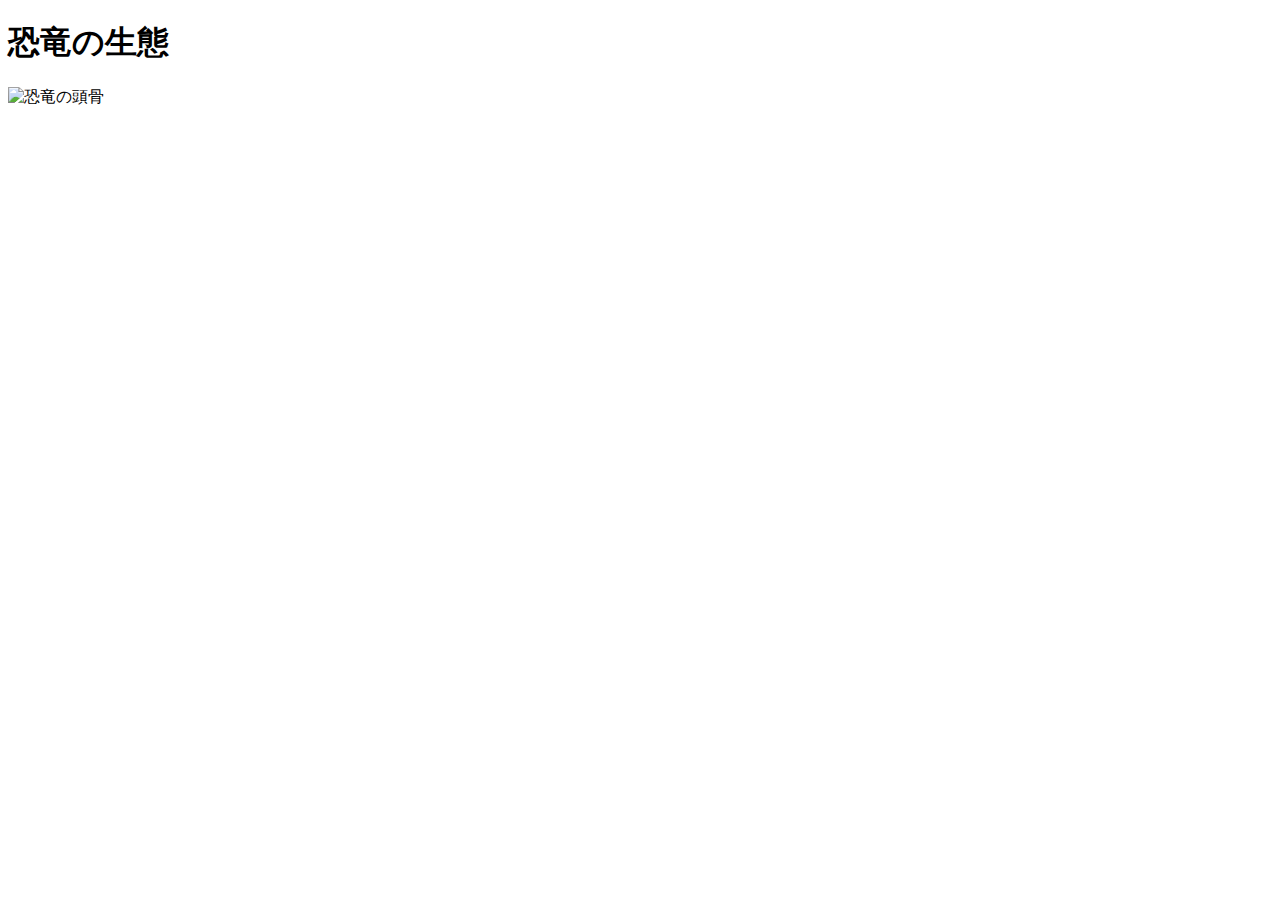
==== index.html @ 78713a02 "Update index.html" ====
<!DOCTYPE html>
<html lang='ja'>
<head>
<meta charset='UTF-8'>
<title>WEBクリエイター能力検定練習</title>
<link rel='stylesheet' href='css/stylesheet.css'>
</head>
<body>
<h1 class='title'>恐竜の生態</h1>
<img src='./images/dino001.jpg' alt='恐竜の頭骨'>
</body>
</html>
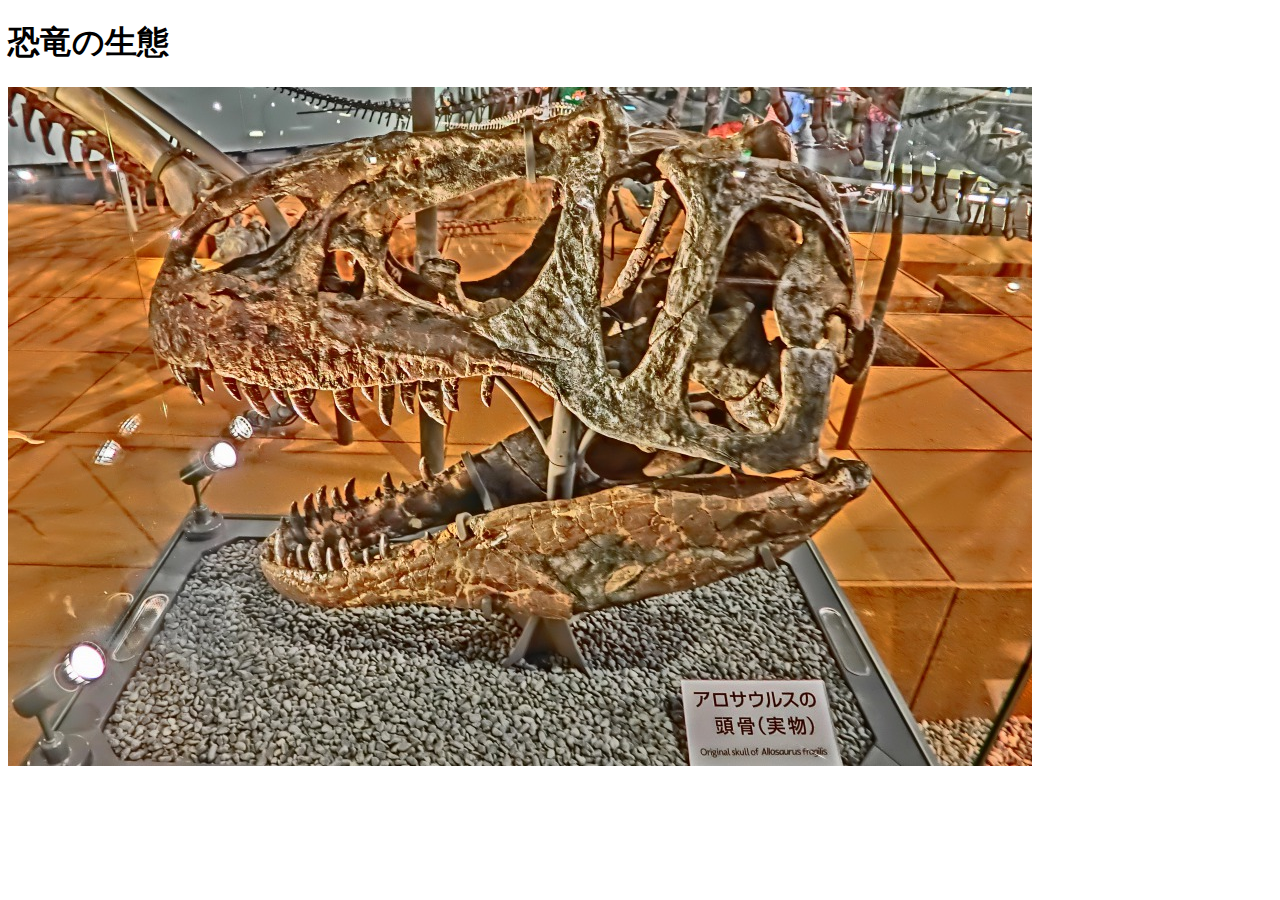
==== commit ef5fa331: "Update index.html" ====
--- a/index.html
+++ b/index.html
@@ -7,6 +7,6 @@
 </head>
 <body>
 <h1 class='title'>恐竜の生態</h1>
-<img src='./images/dino001.jpg' alt='恐竜の頭骨'>
+<img src='./images/dino001.JPG' alt='恐竜の頭骨'>
 </body>
 </html>
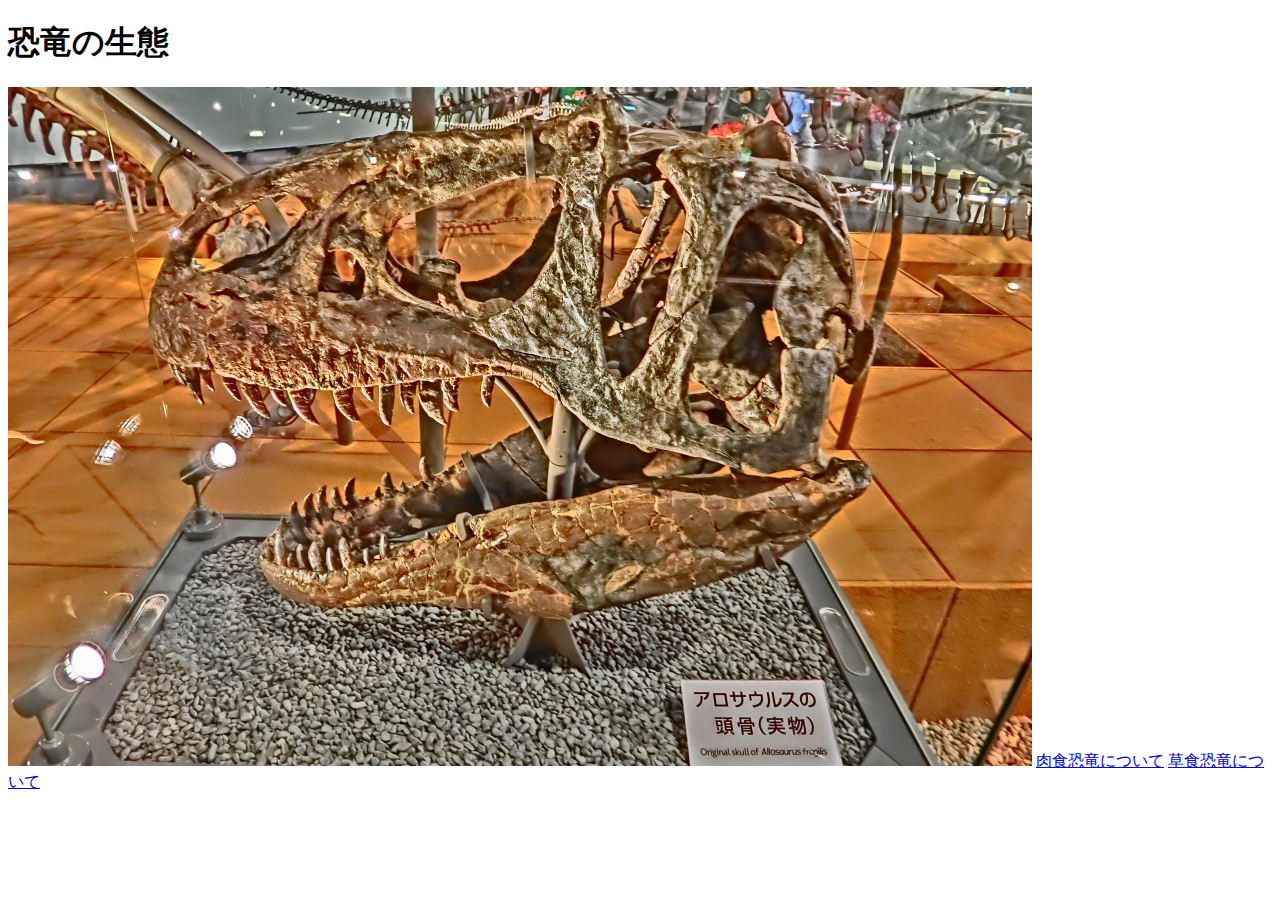
==== commit 8b53d815: "Update index.html" ====
--- a/index.html
+++ b/index.html
@@ -8,5 +8,7 @@
 <body>
 <h1 class='title'>恐竜の生態</h1>
 <img src='./images/dino001.JPG' alt='恐竜の頭骨'>
+<a href='./nikushoku.html'>肉食恐竜について</a>
+<a href='./soshoku.html'>草食恐竜について</a>
 </body>
 </html>
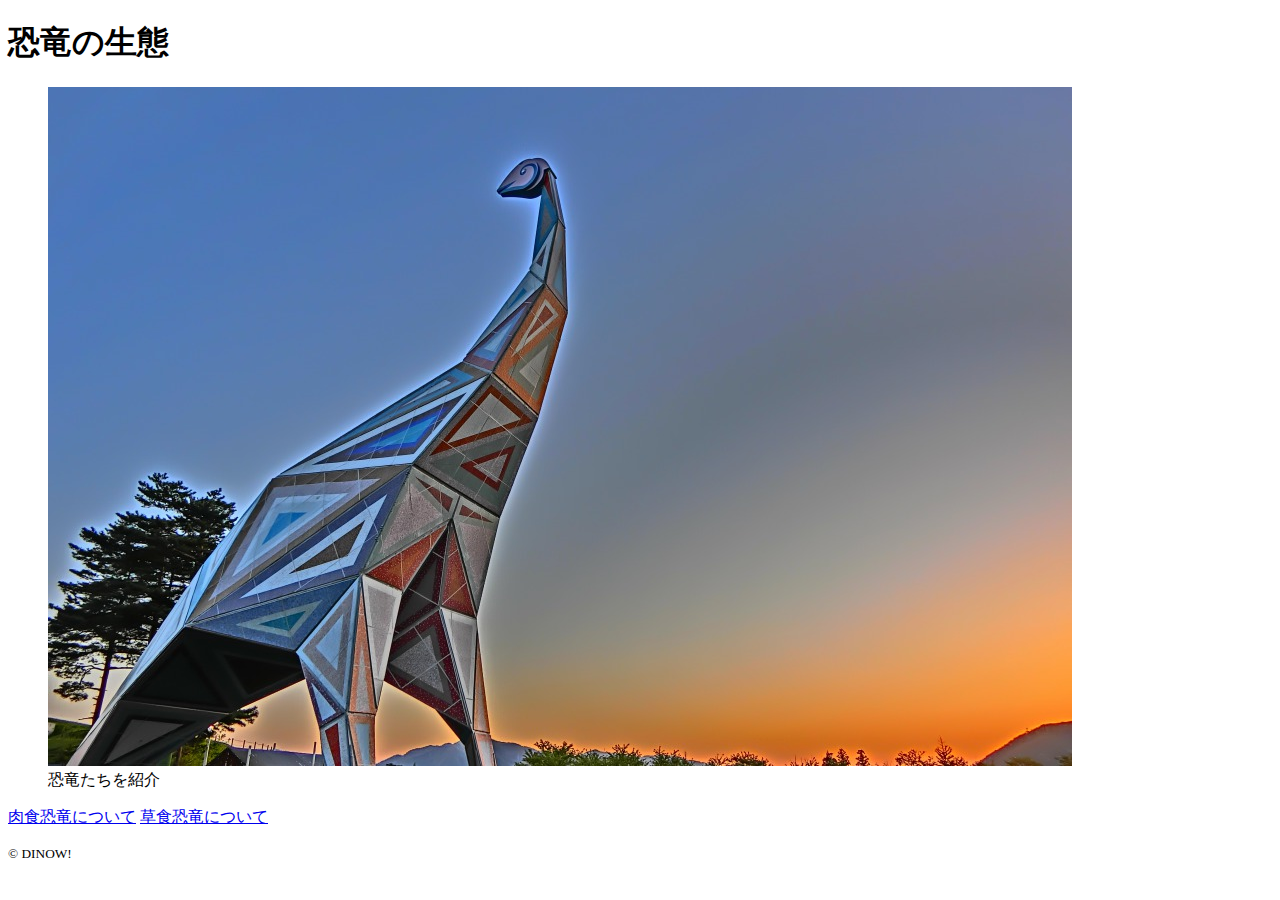
==== commit b0263e59: "Update index.html" ====
--- a/index.html
+++ b/index.html
@@ -6,9 +6,22 @@
 <link rel='stylesheet' href='css/stylesheet.css'>
 </head>
 <body>
+<header></header>
+<main>
+<article>
 <h1 class='title'>恐竜の生態</h1>
-<img src='./images/dino001.JPG' alt='恐竜の頭骨'>
+<figure>
+<img src='./images/dino001.JPG' alt='エモい恐竜のオブジェ'>
+<figcaption>恐竜たちを紹介</figcaption>
+</figure>
+<p>
 <a href='./nikushoku.html'>肉食恐竜について</a>
 <a href='./soshoku.html'>草食恐竜について</a>
+</p>
+</article>
+</main>
+<footer>
+<p><small>&copy; DINOW!</small></p>
+</footer>
 </body>
 </html>
--- a/css/stylesheet.css
+++ b/css/stylesheet.css
@@ -0,0 +1,11 @@
+.top_title {
+  color: black;
+}
+
+.nikushoku_title {
+  color: red;
+}
+
+.soshoku_title {
+  color: green;
+}
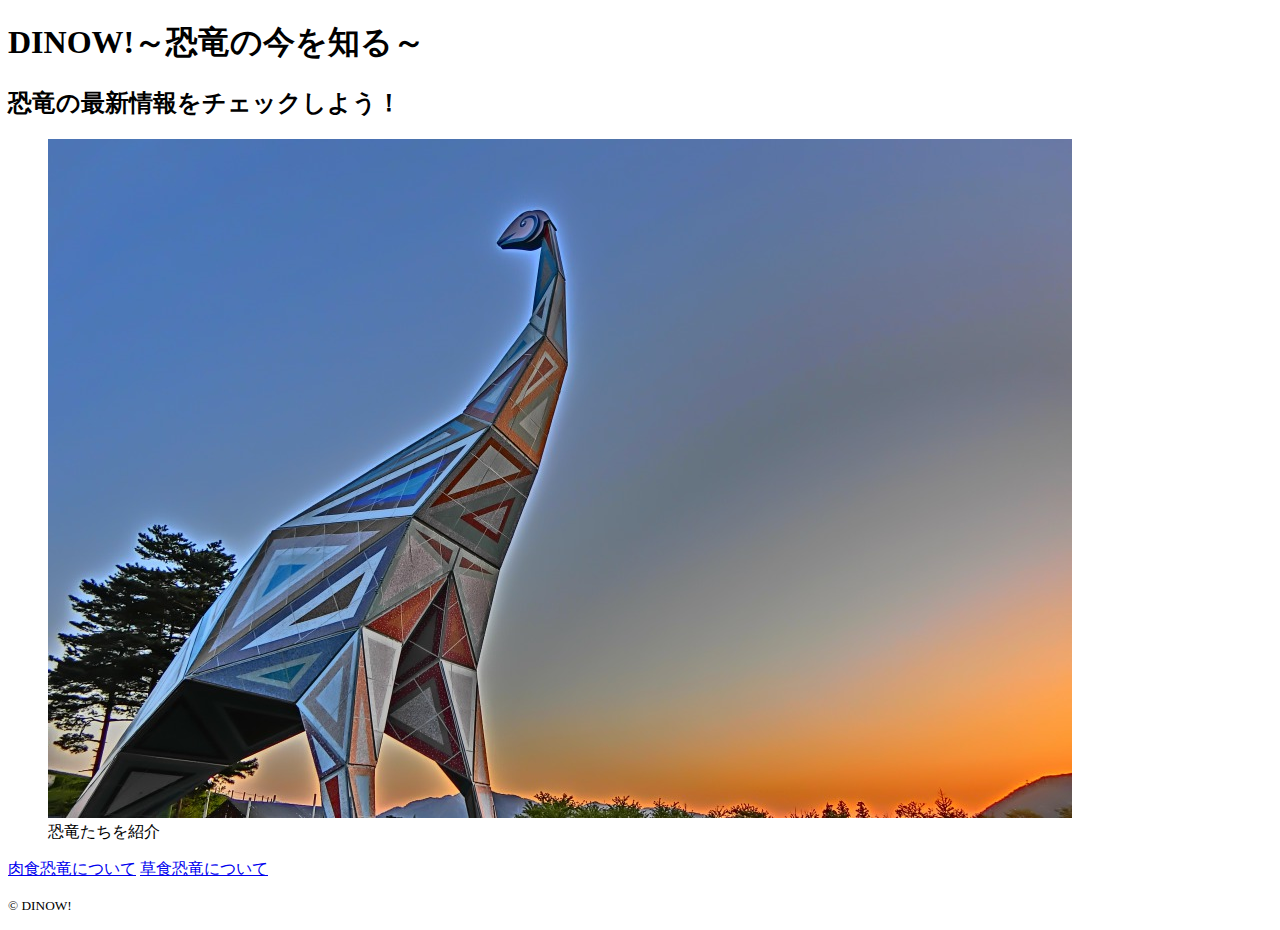
==== commit 39efbfd0: "Update index.html" ====
--- a/index.html
+++ b/index.html
@@ -6,10 +6,12 @@
 <link rel='stylesheet' href='css/stylesheet.css'>
 </head>
 <body>
-<header></header>
+<header>
+<h1 class='title'>DINOW!～恐竜の今を知る～</h1>
+</header>
 <main>
 <article>
-<h1 class='title'>恐竜の生態</h1>
+<h2 class='title'>恐竜の最新情報をチェックしよう！</h2>
 <figure>
 <img src='./images/dino001.JPG' alt='エモい恐竜のオブジェ'>
 <figcaption>恐竜たちを紹介</figcaption>
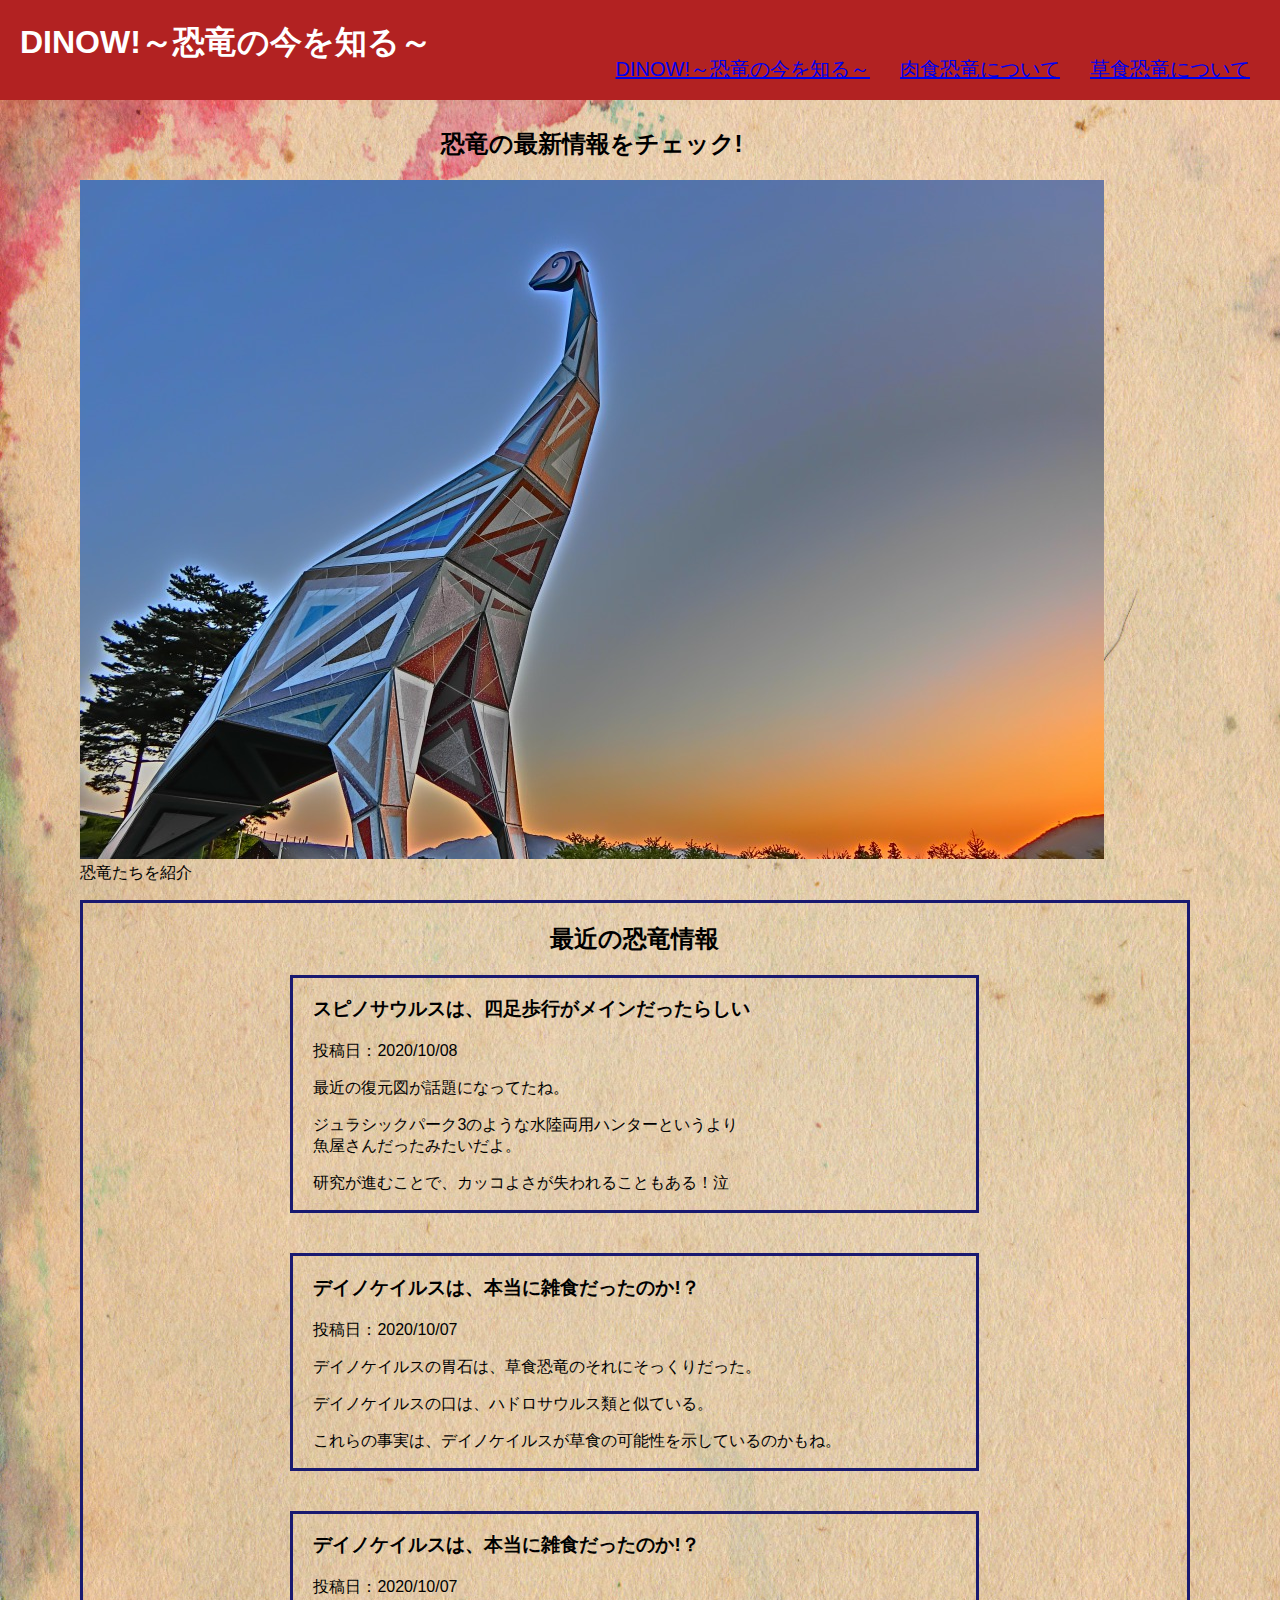
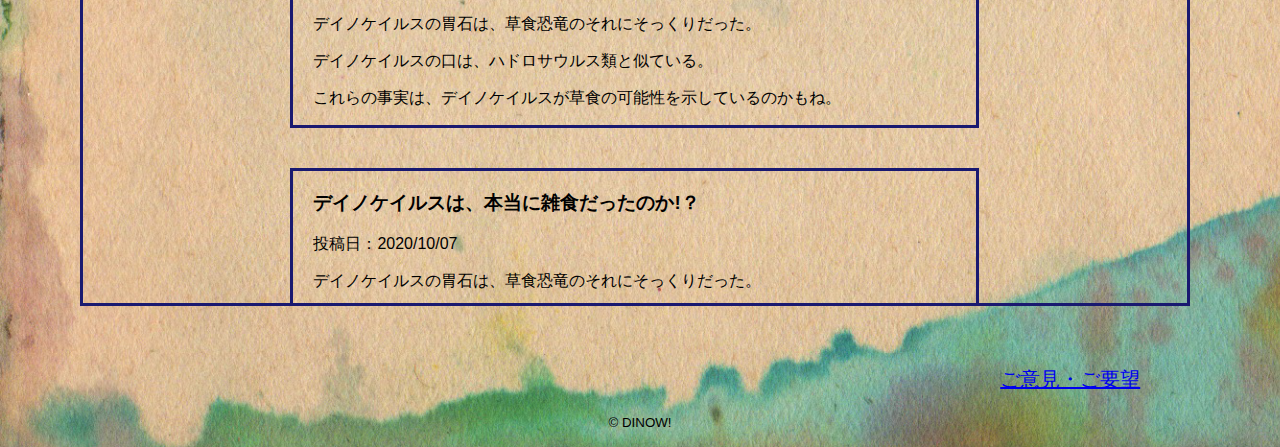
==== commit 11e891b1: "Add files via upload" ====
--- a/index.html
+++ b/index.html
@@ -1,29 +1,70 @@
-<!DOCTYPE html>
-<html lang='ja'>
-<head>
-<meta charset='UTF-8'>
-<title>WEBクリエイター能力検定練習</title>
-<link rel='stylesheet' href='css/stylesheet.css'>
-</head>
-<body>
-<header>
-<h1 class='title'>DINOW!～恐竜の今を知る～</h1>
-</header>
-<main>
-<article>
-<h2 class='title'>恐竜の最新情報をチェックしよう！</h2>
-<figure>
-<img src='./images/dino001.JPG' alt='エモい恐竜のオブジェ'>
-<figcaption>恐竜たちを紹介</figcaption>
-</figure>
-<p>
-<a href='./nikushoku.html'>肉食恐竜について</a>
-<a href='./soshoku.html'>草食恐竜について</a>
-</p>
-</article>
-</main>
-<footer>
-<p><small>&copy; DINOW!</small></p>
-</footer>
-</body>
-</html>
+<!DOCTYPE html>
+<html lang='ja'>
+<head>
+<meta charset='UTF-8'>
+<title>DINOW!～恐竜の今を知る～</title>
+<link rel='stylesheet' href='css/stylesheet.css'>
+</head>
+
+<body>
+<header>
+	<h1 class='title'>DINOW!～恐竜の今を知る～</h1>
+	<nav>
+		<ul>
+			<li><a href='index.html'>DINOW!～恐竜の今を知る～</a></li>
+			<li><a href='nikushoku.html'>肉食恐竜について</a></li>
+			<li><a href='soshoku.html'>草食恐竜について</a></li>
+		</ul>
+	</nav>
+</header>
+<div id='container'>
+	<main>
+		<article>
+			<h2 class='top_title'>恐竜の最新情報をチェック!</h2>
+			<figure>
+				<img src='images/dino001.JPG' alt='エモい恐竜のオブジェ'>
+				<figcaption>恐竜たちを紹介</figcaption>
+			</figure>
+			<section class='dino_info'>	
+				<h2>最近の恐竜情報</h2>
+				<section class='dino_topic'>
+					<h3>スピノサウルスは、四足歩行がメインだったらしい</h3>
+					<p>投稿日：2020/10/08</p>
+					<p>最近の復元図が話題になってたね。</p>
+					<p>ジュラシックパーク3のような水陸両用ハンターというより<br>
+					魚屋さんだったみたいだよ。</p>
+					<p>研究が進むことで、カッコよさが失われることもある！泣</p>
+				</section>
+				<section class='dino_topic'>
+					<h3>デイノケイルスは、本当に雑食だったのか!？</h3>
+					<p>投稿日：2020/10/07</p>
+					<p>デイノケイルスの胃石は、草食恐竜のそれにそっくりだった。</p>
+					<p>デイノケイルスの口は、ハドロサウルス類と似ている。</p>
+					<p>これらの事実は、デイノケイルスが草食の可能性を示しているのかもね。</p>
+				</section>
+				<section class='dino_topic'>
+					<h3>デイノケイルスは、本当に雑食だったのか!？</h3>
+					<p>投稿日：2020/10/07</p>
+					<p>デイノケイルスの胃石は、草食恐竜のそれにそっくりだった。</p>
+					<p>デイノケイルスの口は、ハドロサウルス類と似ている。</p>
+					<p>これらの事実は、デイノケイルスが草食の可能性を示しているのかもね。</p>
+				</section>
+				<section class='dino_topic'>
+					<h3>デイノケイルスは、本当に雑食だったのか!？</h3>
+					<p>投稿日：2020/10/07</p>
+					<p>デイノケイルスの胃石は、草食恐竜のそれにそっくりだった。</p>
+					<p>デイノケイルスの口は、ハドロサウルス類と似ている。</p>
+					<p>これらの事実は、デイノケイルスが草食の可能性を示しているのかもね。</p>
+				</section>
+			</section>
+		</article>
+	</main>
+	<aside>
+		<p><a href='opinion.html'>ご意見・ご要望</a></p>
+	</aside>
+</div>
+<footer>
+	<p><small>&copy; DINOW!</small></p>
+</footer>
+</body>
+</html>--- a/css/stylesheet.css
+++ b/css/stylesheet.css
@@ -1,11 +1,140 @@
+body {
+	font-family: Helvetica,Arial,YuGothic,"游ゴシック体","Yu Gothic","游ゴシック","ヒラギノ角ゴ ProN","Hiragino Kaku Gothic ProN","メイリオ",Meiryo,sans-serif;  
+	background-image: url('../images/20th-century-brown-vintage-paper-4.jpg');
+	background-size: cover;
+}
+
+header {
+	width: 100%;
+	height: 100px;
+	color: #FFFFFF;
+	background-color: #B22222;
+	margin: -8px -8px;
+	position: fixed;
+}
+
+header h1 {
+	padding-left: 20px;
+	float: left;
+}
+
+header nav ul {
+	float: right;
+}
+
+header nav li {
+	font-size: 20px;
+	padding-top: 40px;
+	padding-right: 30px;
+	float: left;
+	list-style: none;
+}
+
+#container {
+	width: 95%;
+	padding-top: 100px;
+	margin: 0 auto 0 auto;
+}
+
+main {
+	width: 80%;
+}
+
+main h2 {
+	text-align: center;
+}
+
+main article {
+	float: left;
+}
+
+.dino_info {
+	width: 100%;
+	height: 1000px;
+	margin-left: 40px;
+	margin-bottom: 40px;
+	border: 3px solid #191970;
+	overflow-y: scroll;
+}
+
+.dino_info h2 {
+	text-align: center;
+}
+
+.dino_topic {
+	width: 60%;
+	margin: 0 auto 40px auto;
+	padding-left: 20px;
+	border: 3px solid #191970;
+}
+
+aside {
+	width: 20%;
+	font-size: 20px;
+	float: right;
+}
+
+footer p {
+	text-align: center;
+	margin-top: 50px;
+	clear: both;
+}
+
 .top_title {
-  color: black;
+	color: black;
 }
 
 .nikushoku_title {
-  color: red;
+	color: red;
 }
 
 .soshoku_title {
-  color: green;
+	color: green;
 }
+
+.dino_table {
+	width: 100%;
+}
+
+.dino_table h2 {
+	text-align: center;
+}
+
+
+.dino_table table {
+	width: 90%;
+	margin: 0 auto 50px auto;
+	border-collapse: collapse;
+}
+
+.dino_table table th, table td {
+	border: 2px solid #191970;
+}
+
+
+form {
+	margin: 0 auto 0 auto;
+}
+
+.name {
+	width: 300px;
+	height: 30px;
+}
+
+.email {
+	width: 400px;
+	height: 30px;
+}
+
+textarea {
+	width: 500px;
+	height: 100px;
+}
+
+.submit_button {
+	width: 150px;
+	height: 30px;
+	text-align: center;
+}
+
+
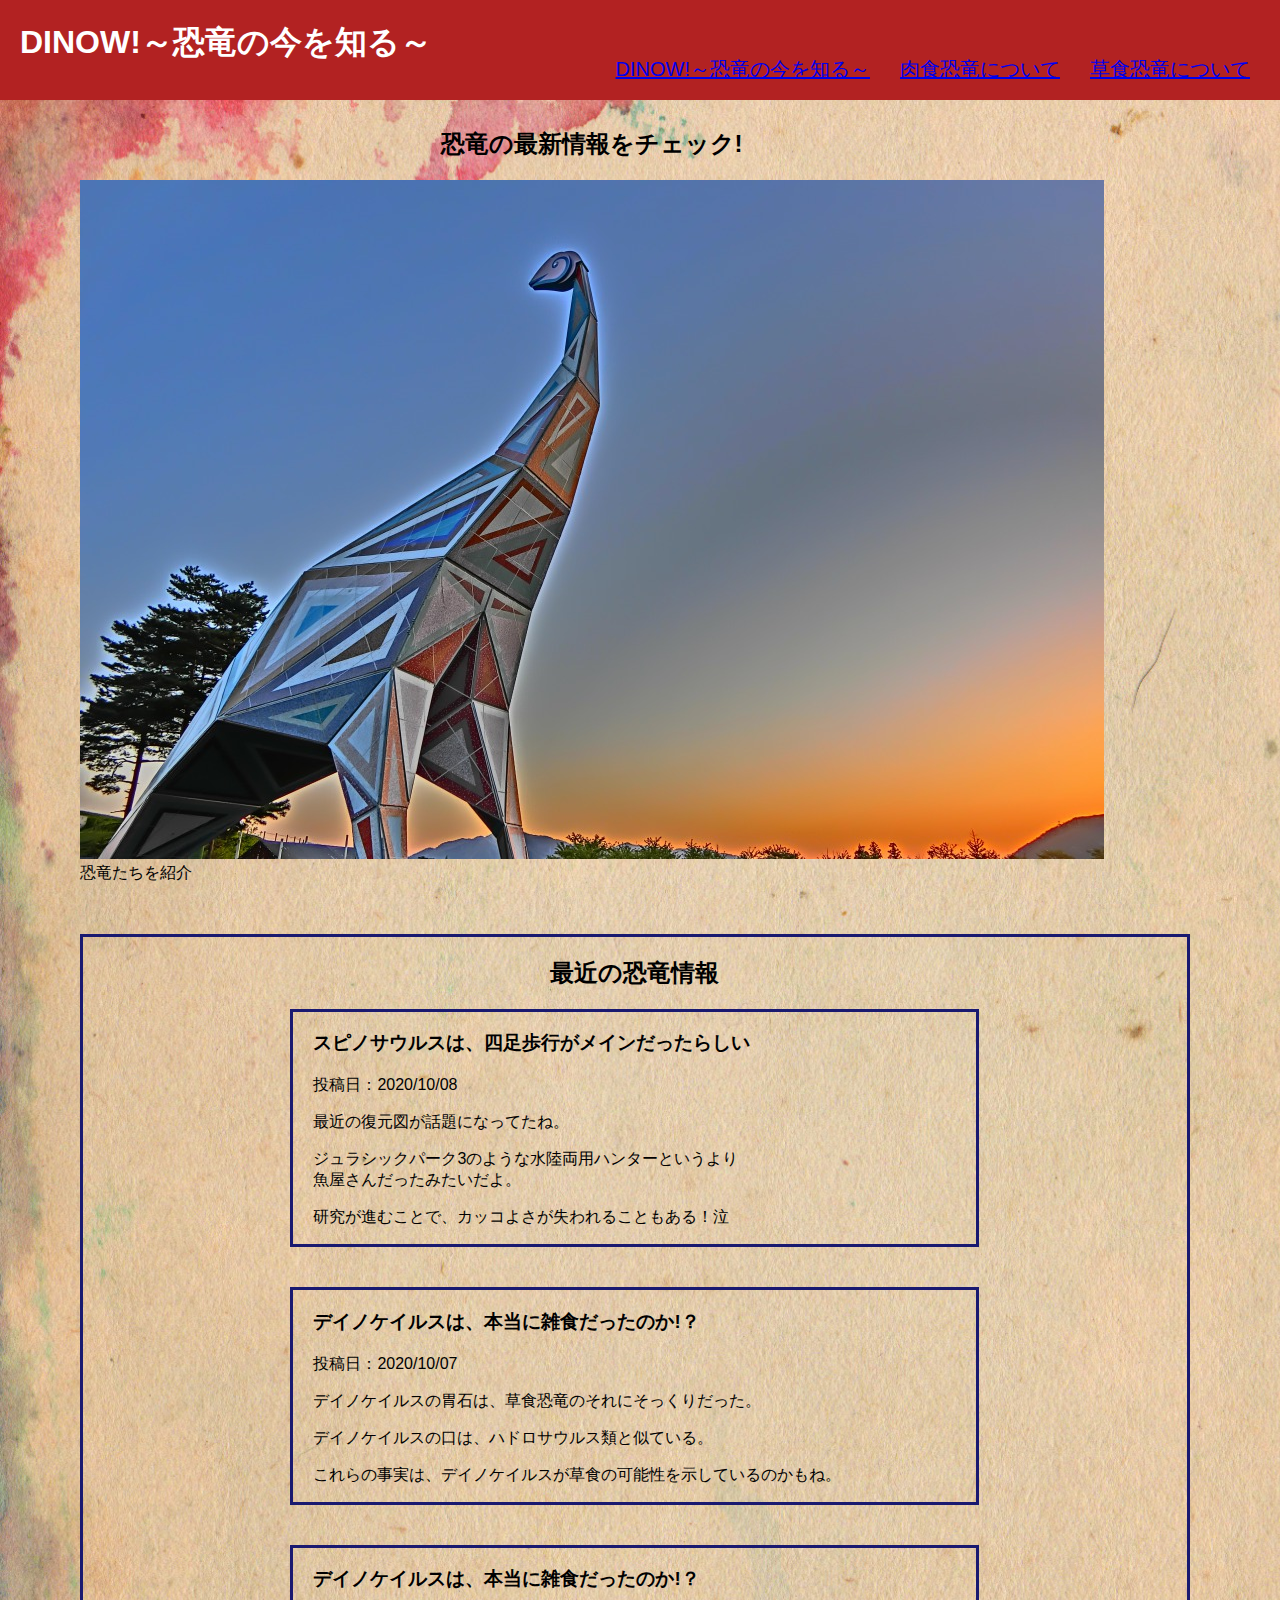
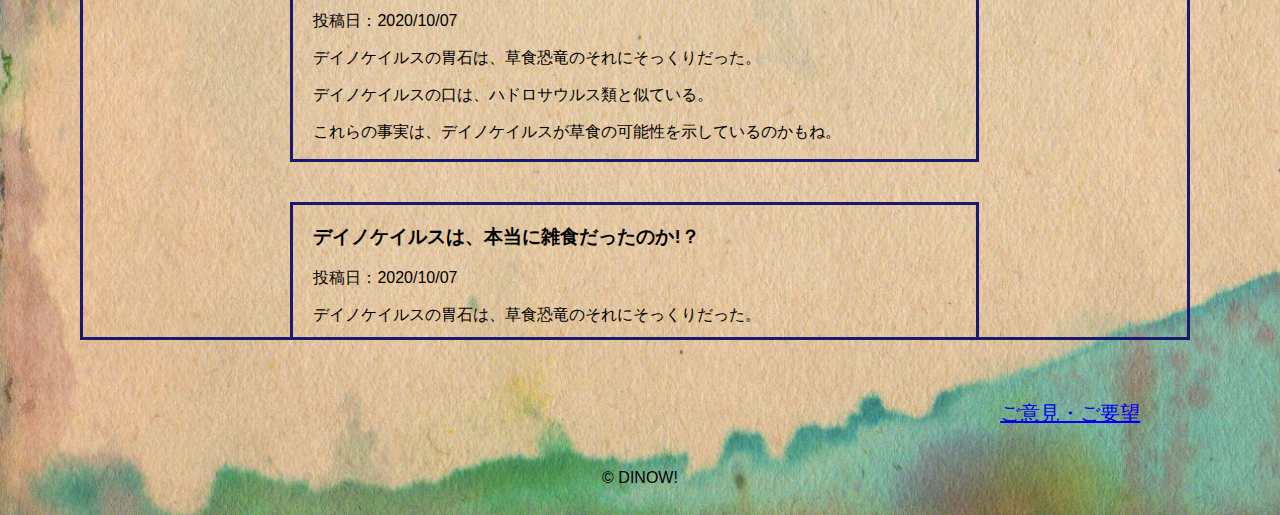
==== commit 800efb24: "Add files via upload" ====
--- a/index.html
+++ b/index.html
@@ -7,6 +7,7 @@
 </head>
 
 <body>
+<div id='container'>
 <header>
 	<h1 class='title'>DINOW!～恐竜の今を知る～</h1>
 	<nav>
@@ -17,7 +18,7 @@
 		</ul>
 	</nav>
 </header>
-<div id='container'>
+<div id='contents'>
 	<main>
 		<article>
 			<h2 class='top_title'>恐竜の最新情報をチェック!</h2>
@@ -66,5 +67,6 @@
 <footer>
 	<p><small>&copy; DINOW!</small></p>
 </footer>
+</div>
 </body>
 </html>--- a/css/stylesheet.css
+++ b/css/stylesheet.css
@@ -2,6 +2,13 @@
 	font-family: Helvetica,Arial,YuGothic,"游ゴシック体","Yu Gothic","游ゴシック","ヒラギノ角ゴ ProN","Hiragino Kaku Gothic ProN","メイリオ",Meiryo,sans-serif;  
 	background-image: url('../images/20th-century-brown-vintage-paper-4.jpg');
 	background-size: cover;
+}
+
+#container {
+	width: 100%;
+	display: flex;
+	flex-direction: column;
+	min-height: 100vh;
 }
 
 header {
@@ -9,8 +16,9 @@
 	height: 100px;
 	color: #FFFFFF;
 	background-color: #B22222;
-	margin: -8px -8px;
 	position: fixed;
+	top: 0;
+	left: 0;
 }
 
 header h1 {
@@ -24,13 +32,12 @@
 
 header nav li {
 	font-size: 20px;
-	padding-top: 40px;
-	padding-right: 30px;
+	padding: 40px 30px 30px 0;
 	float: left;
 	list-style: none;
 }
 
-#container {
+#contents {
 	width: 95%;
 	padding-top: 100px;
 	margin: 0 auto 0 auto;
@@ -51,8 +58,7 @@
 .dino_info {
 	width: 100%;
 	height: 1000px;
-	margin-left: 40px;
-	margin-bottom: 40px;
+	margin: 50px 0 40px 40px;
 	border: 3px solid #191970;
 	overflow-y: scroll;
 }
@@ -74,10 +80,14 @@
 	float: right;
 }
 
+footer {
+	margin-top: auto;
+	clear: both;
+}
+
 footer p {
+	font-size: 120%;
 	text-align: center;
-	margin-top: 50px;
-	clear: both;
 }
 
 .top_title {
@@ -100,17 +110,28 @@
 	text-align: center;
 }
 
+.dino_table details {
+	text-align: center;
+}
+
+.dino_table details:hover {
+	color: red;
+}
+
+.dino_table summary {
+	margin: 0 0 20px 0;
+}
 
 .dino_table table {
 	width: 90%;
+	color: black;
 	margin: 0 auto 50px auto;
 	border-collapse: collapse;
 }
 
 .dino_table table th, table td {
-	border: 2px solid #191970;
+	border: 2px double #191970;
 }
-
 
 form {
 	margin: 0 auto 0 auto;
